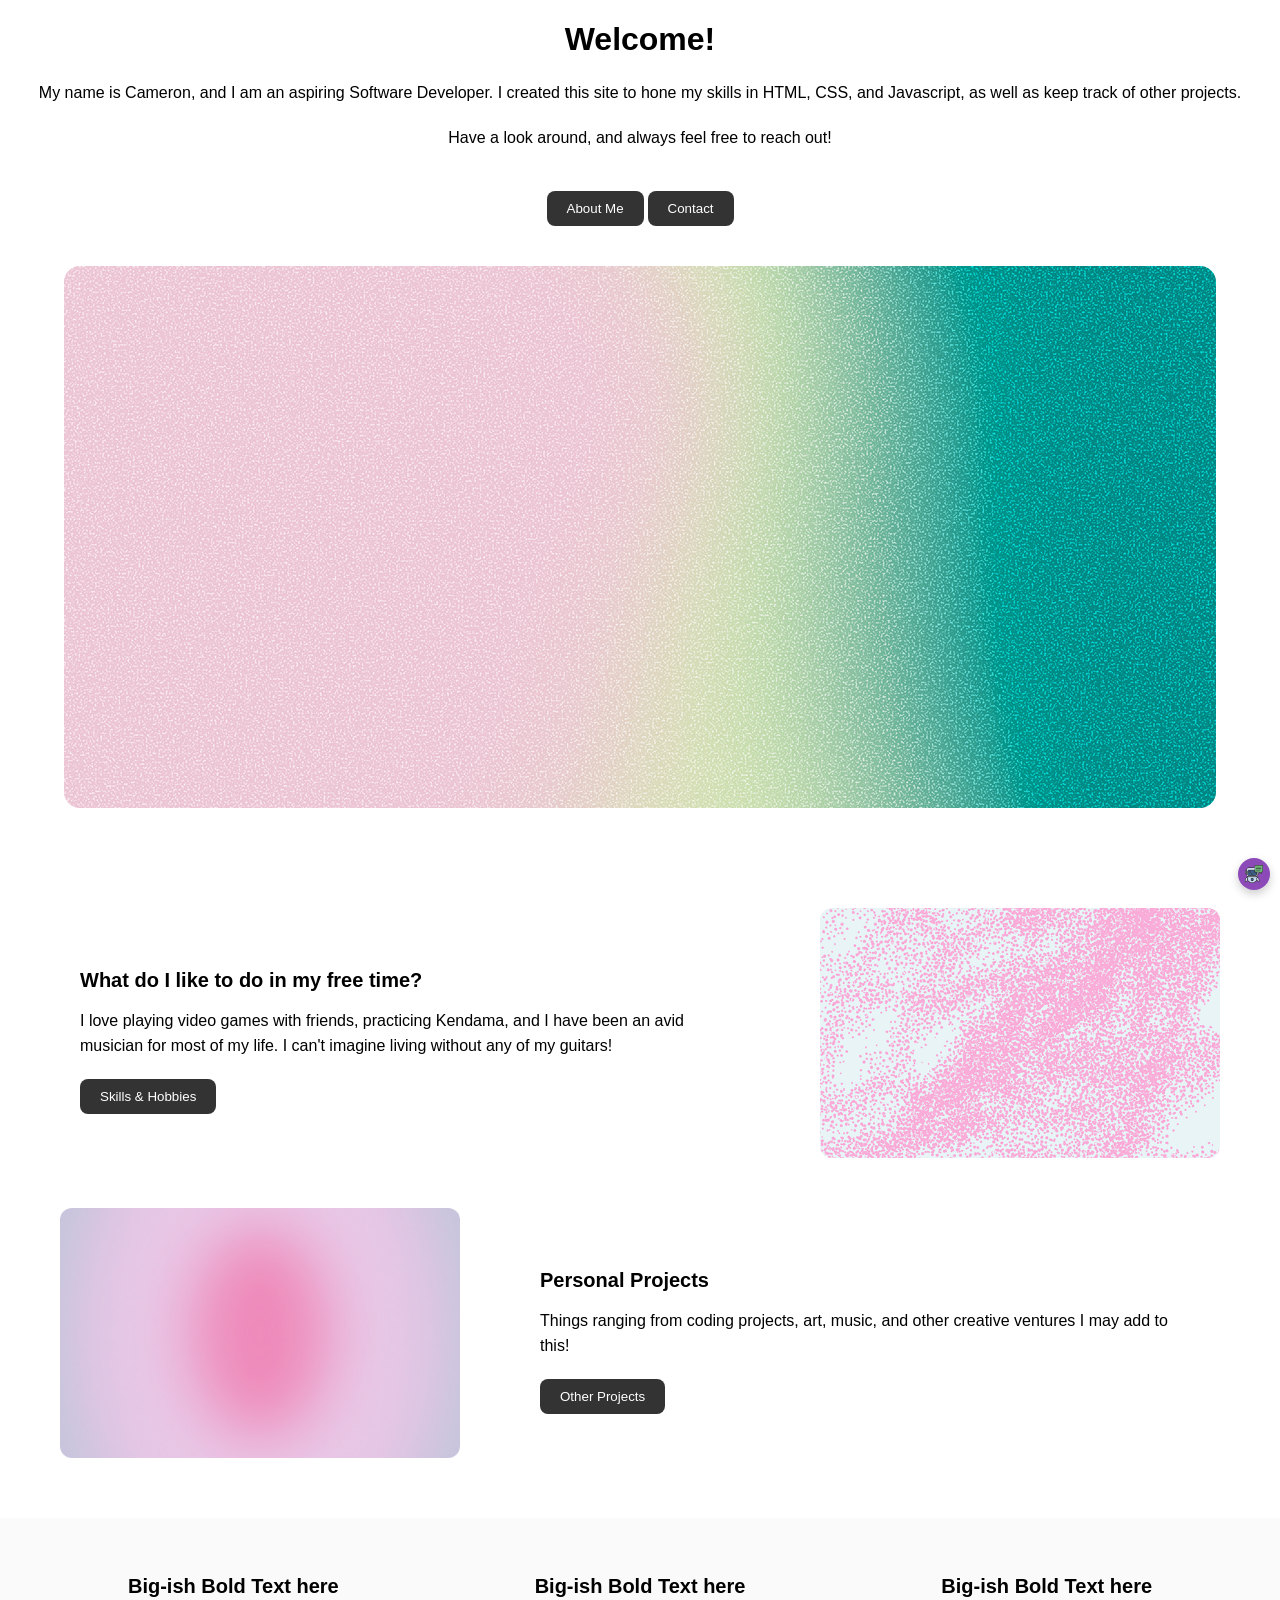
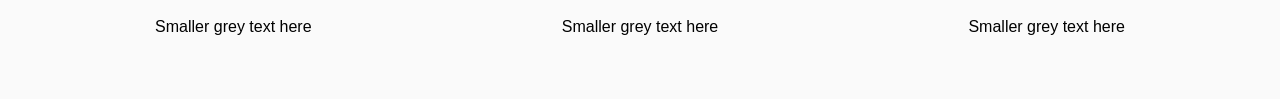
==== index.html @ 8d7a1ee8 "Fixed some styling differences between areas in the site. Updated some of the text to start adding s" ====
<!DOCTYPE html>
<html lang="en-US">
<head>
    <meta charset="UTF-8">
    <meta name="viewport" content="width=device-width", initial-scale="1.0">
    <link rel="stylesheet" href="css/style.css">
    <title><!-- Blank for now --></title>
</head>

<body>
    <main>
        <div id="landing-title">
            <h1>Welcome!</h1>
            <p>My name is Cameron, and I am an aspiring Software Developer. I created this site to hone my skills in HTML, CSS, and Javascript, as well as keep track of other projects.</p>
            <p>Have a look around, and always feel free to reach out!</p>
        </div>

        <div class="button-row">
            <button id="about-btn" class="btn">About Me</button>
            <button id="contact-me" class="btn">Contact</button>
        </div>
    </main>

    
    <section id="hero-image">
        <img src="images/gradient-placeholder.png">
    </section>

    <section id="featured-section">
        <div id="row1">
            <div id="text1">
                <h2>What do I like to do in my free time?</h2>
                <p>I love playing video games with friends, practicing Kendama, and I have been an avid musician for most of my life. I can't imagine living without any of my guitars!</p>
                <button id="skills-and-hobbies" class="btn">Skills & Hobbies</button>
            </div>
            <img src="images/gradient-placeholder1.png">
        </div>

        <div id="row2">
            <img src="images/gradient-placeholder2.png">

            <div id="text2">
                <h2>Personal Projects</h2>
                <p>Things ranging from coding projects, art, music, and other creative ventures I may add to this!</p>
                <button id="other-projects" class="btn">Other Projects</button>
            </div>
        </div>
    </section>

    <section id="text-section">
        <div class="text-block">
            <div class="block">
                <h2>Big-ish Bold Text here</h2>
                <p>Smaller grey text here</p>
            </div>

            <div class="block">
                <h2>Big-ish Bold Text here</h2>
                <p>Smaller grey text here</p>
            </div>
                
            <div class="block">
                <h2>Big-ish Bold Text here</h2>
                <p>Smaller grey text here</p>
            </div>
        </div>
    </section>

    <!-- This is the ENTIRE chat container for the bot as a whole -->
    <div id="chat-bot">
        <button id="chat-toggle">
            <img src="images/chatbot.png">
        </button>

        <!-- This is for the actual box that pops up. Starts 'hidden' the will toggle show/hide when clicked-->
        <div id="chat-container" class="hidden">
            <button id="close-chat">✖</button>

    <!-- This is the window where all the messages will appear -->
    <div id="chat-box"></div>

            <!-- This is where the text input from the user will go -->
            <div id="chat-input-field">
                <!-- This indicates a text type input, assigns an id to it, and gives placeholder text for the input field -->
                <input type="text" id="chat-input" placeholder="Ask me anything!"/>

                <!-- This is the 'send' button for the user to send their input to the bot -->
                <button id="send-btn">Send</button>
            </div>
        </div>
    </div>

<script type="module" src="scripts/chatbot.js"></script>
</body>

</html>
---- css/style.css ----
body {
    margin: 0;
}

main {
    display: flex;
    flex-direction: column;
    align-items: center;
    justify-content: center;
    gap: 20px;
}

#landing-title {
    text-align: center;
    font-family: Arial, sans-serif;
}

#hero-image {
    display: flex;
    justify-content: center;
    align-items: center;
    margin: 40px 0;
}

/*  display: flex; turns the container into a layout system.
    Normally, divs stack by default. With flex, you gain control of alignment. */
#featured-section {
    display: flex;
    flex-direction: column;
    gap: 50px;
    padding: 60px;
    font-family: Arial, sans-serif;
}

#row1, #row2 {
    display: flex;
    align-items: center;
    gap: 60px;
}

#text1, #text2, #row1 img, #row2 img {
    flex: 1;
}

#text1,
#text2 {
    padding: 20px;
}

#row1 img, #row2 img {
    width: 100%;
    max-width: 400px;
    height: 250px;
    object-fit: cover;
    border-radius: 12px;
}

#text-section {
    padding: 40px;
    background-color: #fafafa;
    text-align: center;
    font-family: Arial, sans-serif;
}

.text-block {
    display: flex;
    gap: 20px;
    justify-content: center;
}

.block {
    flex: 1;
}

h2 {
    font-size: 20px;
    margin-bottom: 10px;
}

p {
    margin-bottom: 20px;
    line-height: 1.6;
}

.btn {
    padding: 10px 20px;
    border-radius: 8px;
    border: none;
    background-color: #333;
    color: white;
    cursor: pointer;
    display: inline-block;
}

.btn:hover {
    background-color: #555;
    transform: scale(1.05);
}

.btn:active {
    transform: scale(0.95);
}

#chat-bot {
    position: fixed;
    bottom: 10px;
    right: 10px;
    font-family: Arial, sans-serif;
}

#chat-toggle {
    width: 32px;
    height: 32px;
    border-radius: 50%;
    display: flex;
    align-items: center;
    justify-content: center;
    background-color: #8c4ab8;
    border: none;
    cursor: pointer;
    box-shadow: 0 4px 10px rgba(0,0,0,0.2);
}

#chat-toggle img {
    width: 18px;
    height: 18px;
    object-fit: contain;
    display: block;
}

#chat-toggle:hover {
    transform: scale(1.05);
}

#chat-toggle:active {
    transform: scale(0.95);
}

#close-chat {
    align-self: flex-end;
    background-color: #8c4ab8; 
    border: none;
    font-size: 8px;
    cursor: pointer;
    padding: 5px 10px;
}

#chat-container {
    position: fixed;
    bottom: 10px;
    right: 10px;
    width: 250px;
    height: 350px;
    border: 1px solid #ccc;
    border-radius: 8px;
    background-color: white;
    display: flex;
    flex-direction: column;
    overflow: hidden;
}

/* Sometimes, display: flex; will override .hidden depending on order/specificity so I added !important and that seems to have fixed the toggle.*/
.hidden {
    display: none !important;
}

#chat-box {
    flex: 1;
    padding: 10px;
    overflow-y: auto;
    background-color: #f4f4f4;
    display: flex;
    flex-direction: column;
    gap: 5px; /* spacing between messages */
}

#chat-input-field {
  display: flex;          /* Input + button sit next to each other */
  border-top: 1px solid #ccc;
  padding: 5px; /* optional: smaller padding to fit */
  background-color: #fff; /* keeps input visible */
}

#chat-input {
    flex: 1;
    padding: 8px; /* smaller padding if needed */
    font-size: 10px; /* adjustable text size */
    border: 1px solid #ccc;
    border-radius: 5px;
    outline: none;
    max-width: 158px;
}

#send-btn {
    padding: 8px 12px; /* fits the smaller window */
    margin-left: 5px; /* small gap from input */
    font-size: 14px; /* adjustable text size */
    background-color: #7a7676;
    color: white;
    border: none;
    cursor: pointer;
    border-radius: 5px;
}

.message {
    max-width: 60%; /* prevents messages from spanning full width */
    padding: 10px 15px;
    border-radius: 15px;
    word-wrap: break-word;
    font-size: 12px; /* adjust smaller or larger as you like */
}

/* Bot messages on the left */
.message.bot {
    align-self: flex-start; /* left side */
    background-color: #e0e0e0; /* example bot color */
}

/* User messages on the right */
.message.user {
    align-self: flex-end; /* right side */
    background-color: #8c4ab8; /* example user color */
    color: white;
}
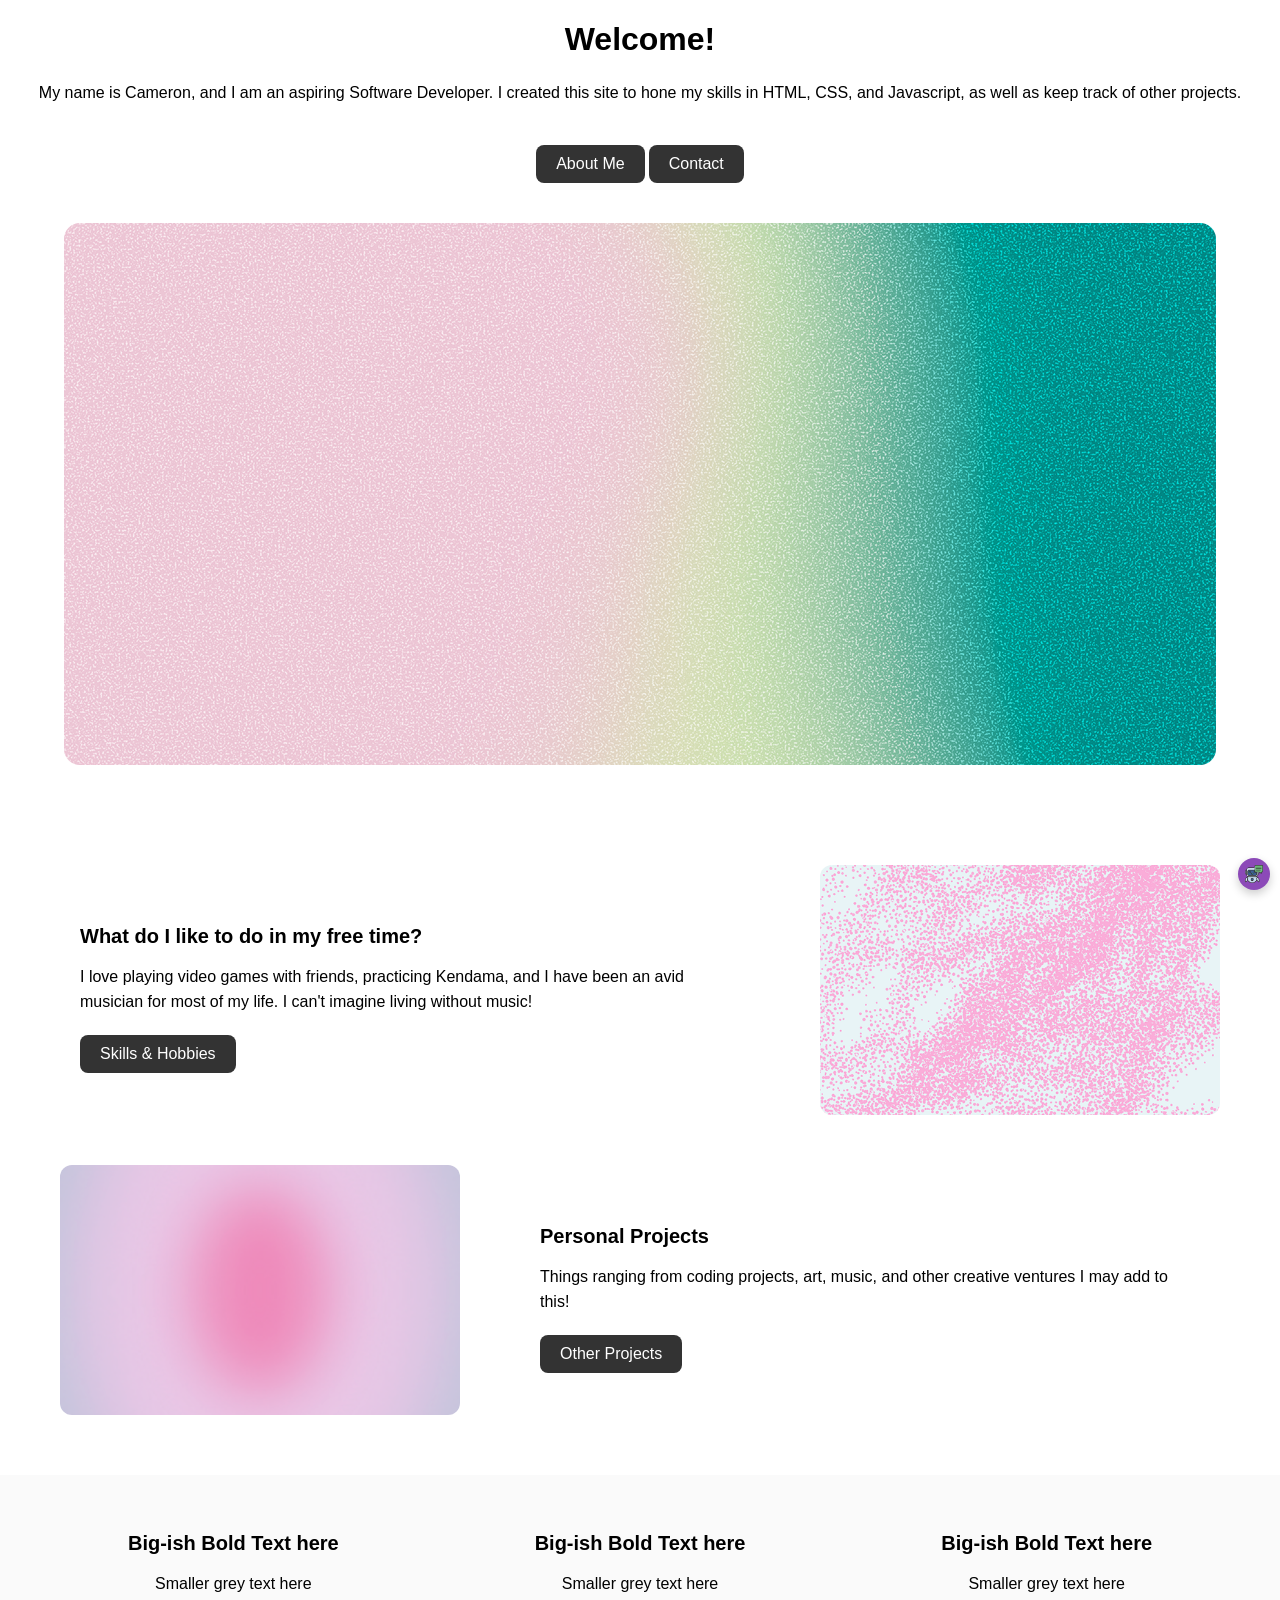
==== commit afcf3b94: "swapped the buttons for <a> tags as I will be linking other pages. I know that I COULD use buttons, " ====
--- a/index.html
+++ b/index.html
@@ -12,12 +12,13 @@
         <div id="landing-title">
             <h1>Welcome!</h1>
             <p>My name is Cameron, and I am an aspiring Software Developer. I created this site to hone my skills in HTML, CSS, and Javascript, as well as keep track of other projects.</p>
-            <p>Have a look around, and always feel free to reach out!</p>
         </div>
 
         <div class="button-row">
-            <button id="about-btn" class="btn">About Me</button>
-            <button id="contact-me" class="btn">Contact</button>
+
+            <a class="btn" href="https://youtube.com">About Me</a>
+            <!-- <button id="about-btn" class="btn">About Me</button> -->
+            <a id="contact-me" class="btn">Contact</a>
         </div>
     </main>
 
@@ -30,8 +31,8 @@
         <div id="row1">
             <div id="text1">
                 <h2>What do I like to do in my free time?</h2>
-                <p>I love playing video games with friends, practicing Kendama, and I have been an avid musician for most of my life. I can't imagine living without any of my guitars!</p>
-                <button id="skills-and-hobbies" class="btn">Skills & Hobbies</button>
+                <p>I love playing video games with friends, practicing Kendama, and I have been an avid musician for most of my life. I can't imagine living without music!</p>
+                <a id="skills-and-hobbies" class="btn">Skills & Hobbies</a>
             </div>
             <img src="images/gradient-placeholder1.png">
         </div>
@@ -42,7 +43,7 @@
             <div id="text2">
                 <h2>Personal Projects</h2>
                 <p>Things ranging from coding projects, art, music, and other creative ventures I may add to this!</p>
-                <button id="other-projects" class="btn">Other Projects</button>
+                <a id="other-projects" class="btn">Other Projects</a>
             </div>
         </div>
     </section>
@@ -90,7 +91,7 @@
         </div>
     </div>
 
-<script type="module" src="scripts/chatbot.js"></script>
+<script src="scripts/chatbot.js"></script>
 </body>
 
 </html>
--- a/css/style.css
+++ b/css/style.css
@@ -90,6 +90,8 @@
     color: white;
     cursor: pointer;
     display: inline-block;
+    text-decoration: none;
+    font-family: Arial, sans-serif;
 }
 
 .btn:hover {
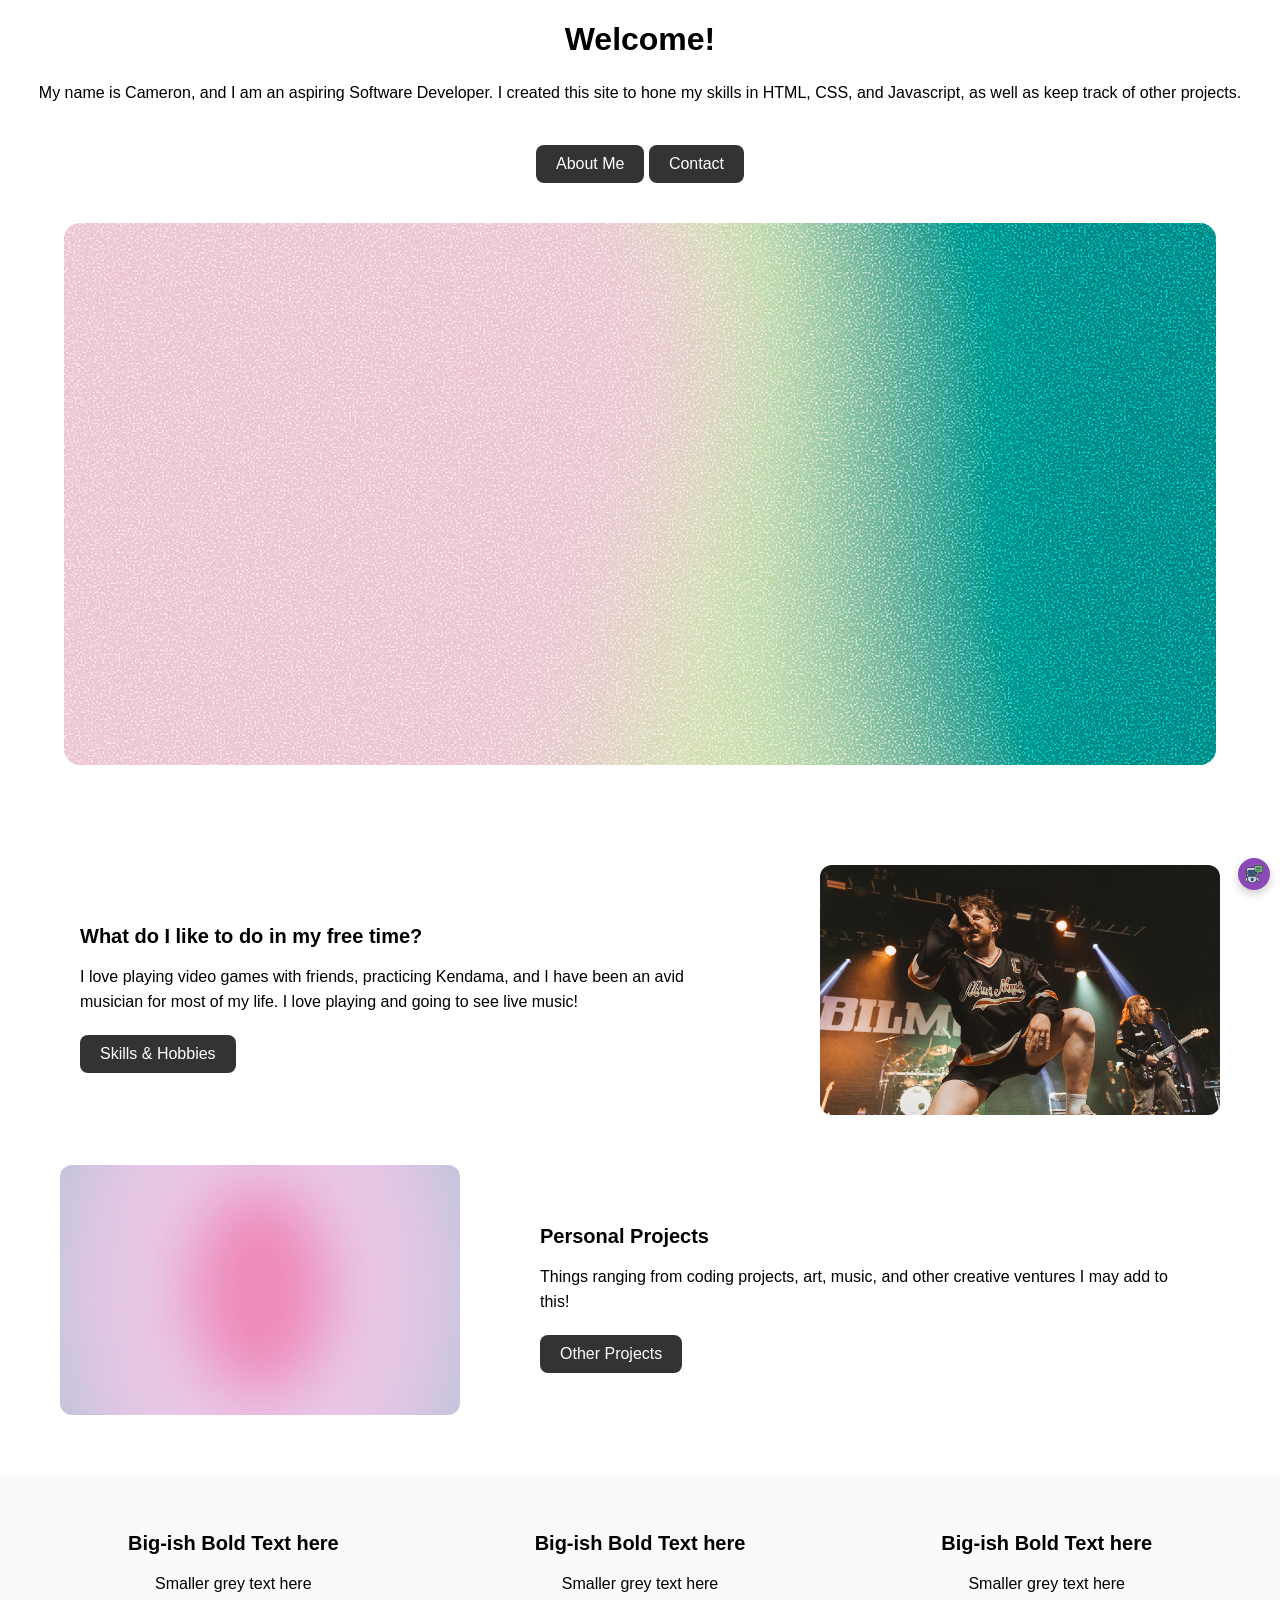
==== commit 9e2843d4: "adding in some more personality, and trying to get credit to use the Bilmuri photo so I can cite eve" ====
--- a/index.html
+++ b/index.html
@@ -1,5 +1,6 @@
 <!DOCTYPE html>
 <html lang="en-US">
+
 <head>
     <meta charset="UTF-8">
     <meta name="viewport" content="width=device-width", initial-scale="1.0">
@@ -13,12 +14,10 @@
             <h1>Welcome!</h1>
             <p>My name is Cameron, and I am an aspiring Software Developer. I created this site to hone my skills in HTML, CSS, and Javascript, as well as keep track of other projects.</p>
         </div>
-
         <div class="button-row">
-
             <a class="btn" href="https://youtube.com">About Me</a>
             <!-- <button id="about-btn" class="btn">About Me</button> -->
-            <a id="contact-me" class="btn">Contact</a>
+            <a class="btn">Contact</a>
         </div>
     </main>
 
@@ -31,19 +30,20 @@
         <div id="row1">
             <div id="text1">
                 <h2>What do I like to do in my free time?</h2>
-                <p>I love playing video games with friends, practicing Kendama, and I have been an avid musician for most of my life. I can't imagine living without music!</p>
-                <a id="skills-and-hobbies" class="btn">Skills & Hobbies</a>
+                <p>I love playing video games with friends, practicing Kendama, and I have been an avid musician for most of my life. I love playing and going to see live music!</p>
+                <a class="btn">Skills & Hobbies</a>
             </div>
-            <img src="images/gradient-placeholder1.png">
+            <!-- IMPORTANT: Currently this license is copyrighted, I did reach out to the copyright
+                 holder and am trying to get permissions to use. Even if th is doesn't go live I'd 
+                 like to cite appropriately-->
+            <img src="images/bilmuri-photo.jpg">
         </div>
-
         <div id="row2">
             <img src="images/gradient-placeholder2.png">
-
             <div id="text2">
                 <h2>Personal Projects</h2>
                 <p>Things ranging from coding projects, art, music, and other creative ventures I may add to this!</p>
-                <a id="other-projects" class="btn">Other Projects</a>
+                <a class="btn">Other Projects</a>
             </div>
         </div>
     </section>
@@ -54,12 +54,10 @@
                 <h2>Big-ish Bold Text here</h2>
                 <p>Smaller grey text here</p>
             </div>
-
             <div class="block">
                 <h2>Big-ish Bold Text here</h2>
                 <p>Smaller grey text here</p>
             </div>
-                
             <div class="block">
                 <h2>Big-ish Bold Text here</h2>
                 <p>Smaller grey text here</p>
@@ -72,19 +70,15 @@
         <button id="chat-toggle">
             <img src="images/chatbot.png">
         </button>
-
         <!-- This is for the actual box that pops up. Starts 'hidden' the will toggle show/hide when clicked-->
         <div id="chat-container" class="hidden">
             <button id="close-chat">✖</button>
-
     <!-- This is the window where all the messages will appear -->
     <div id="chat-box"></div>
-
             <!-- This is where the text input from the user will go -->
             <div id="chat-input-field">
                 <!-- This indicates a text type input, assigns an id to it, and gives placeholder text for the input field -->
                 <input type="text" id="chat-input" placeholder="Ask me anything!"/>
-
                 <!-- This is the 'send' button for the user to send their input to the bot -->
                 <button id="send-btn">Send</button>
             </div>
--- a/css/style.css
+++ b/css/style.css
@@ -1,5 +1,6 @@
 body {
     margin: 0;
+    font-family: Arial, sans-serif;
 }
 
 main {
@@ -12,7 +13,6 @@
 
 #landing-title {
     text-align: center;
-    font-family: Arial, sans-serif;
 }
 
 #hero-image {
@@ -29,7 +29,6 @@
     flex-direction: column;
     gap: 50px;
     padding: 60px;
-    font-family: Arial, sans-serif;
 }
 
 #row1, #row2 {
@@ -42,8 +41,7 @@
     flex: 1;
 }
 
-#text1,
-#text2 {
+#text1, #text2 {
     padding: 20px;
 }
 
@@ -59,7 +57,6 @@
     padding: 40px;
     background-color: #fafafa;
     text-align: center;
-    font-family: Arial, sans-serif;
 }
 
 .text-block {
@@ -91,7 +88,6 @@
     cursor: pointer;
     display: inline-block;
     text-decoration: none;
-    font-family: Arial, sans-serif;
 }
 
 .btn:hover {
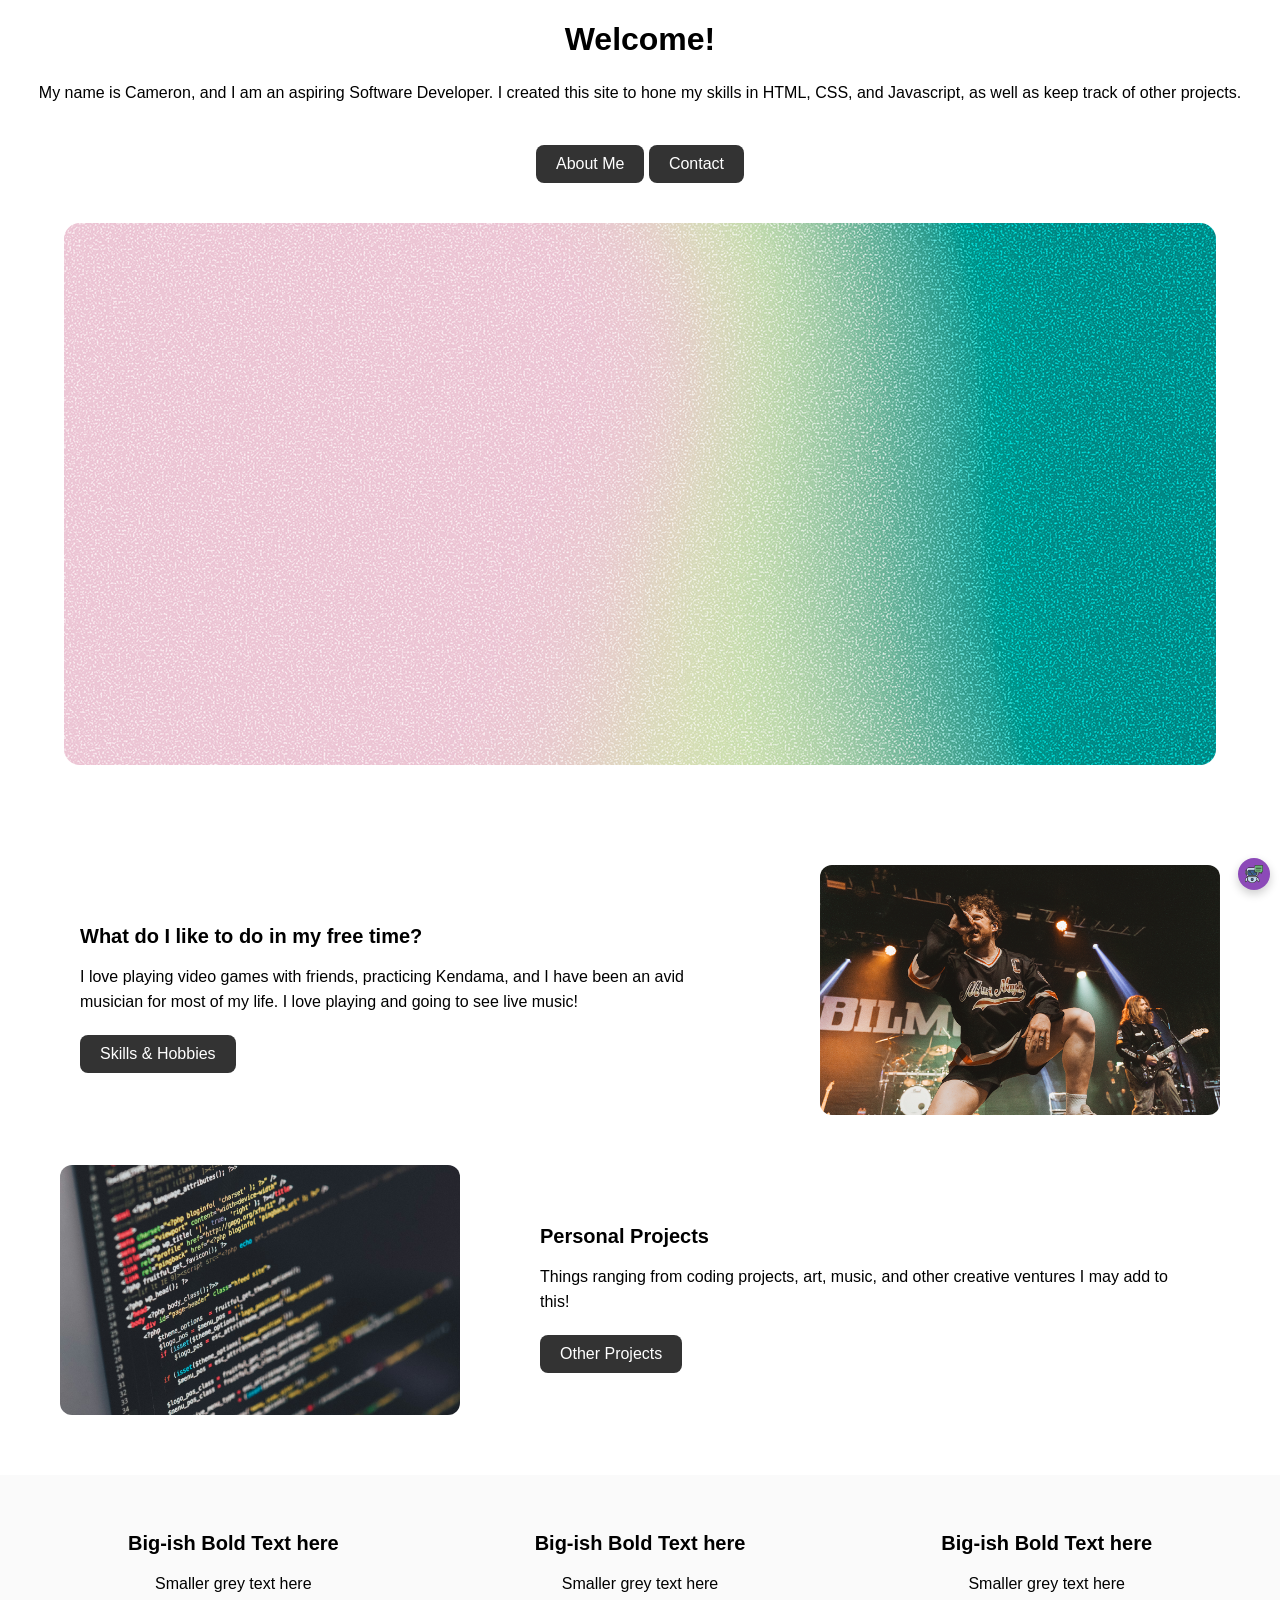
==== commit b0f54445: "minor edits" ====
--- a/index.html
+++ b/index.html
@@ -35,11 +35,11 @@
             </div>
             <!-- IMPORTANT: Currently this license is copyrighted, I did reach out to the copyright
                  holder and am trying to get permissions to use. Even if th is doesn't go live I'd 
-                 like to cite appropriately-->
+                 like to cite appropriately. Link here for later: https://mediajunkbox.com/live-reviews/bilmuri-south-arcade-at-o2-forum-kentish-town-london-2025/-->
             <img src="images/bilmuri-photo.jpg">
         </div>
         <div id="row2">
-            <img src="images/gradient-placeholder2.png">
+            <img src="images/coding-image.avif">
             <div id="text2">
                 <h2>Personal Projects</h2>
                 <p>Things ranging from coding projects, art, music, and other creative ventures I may add to this!</p>
